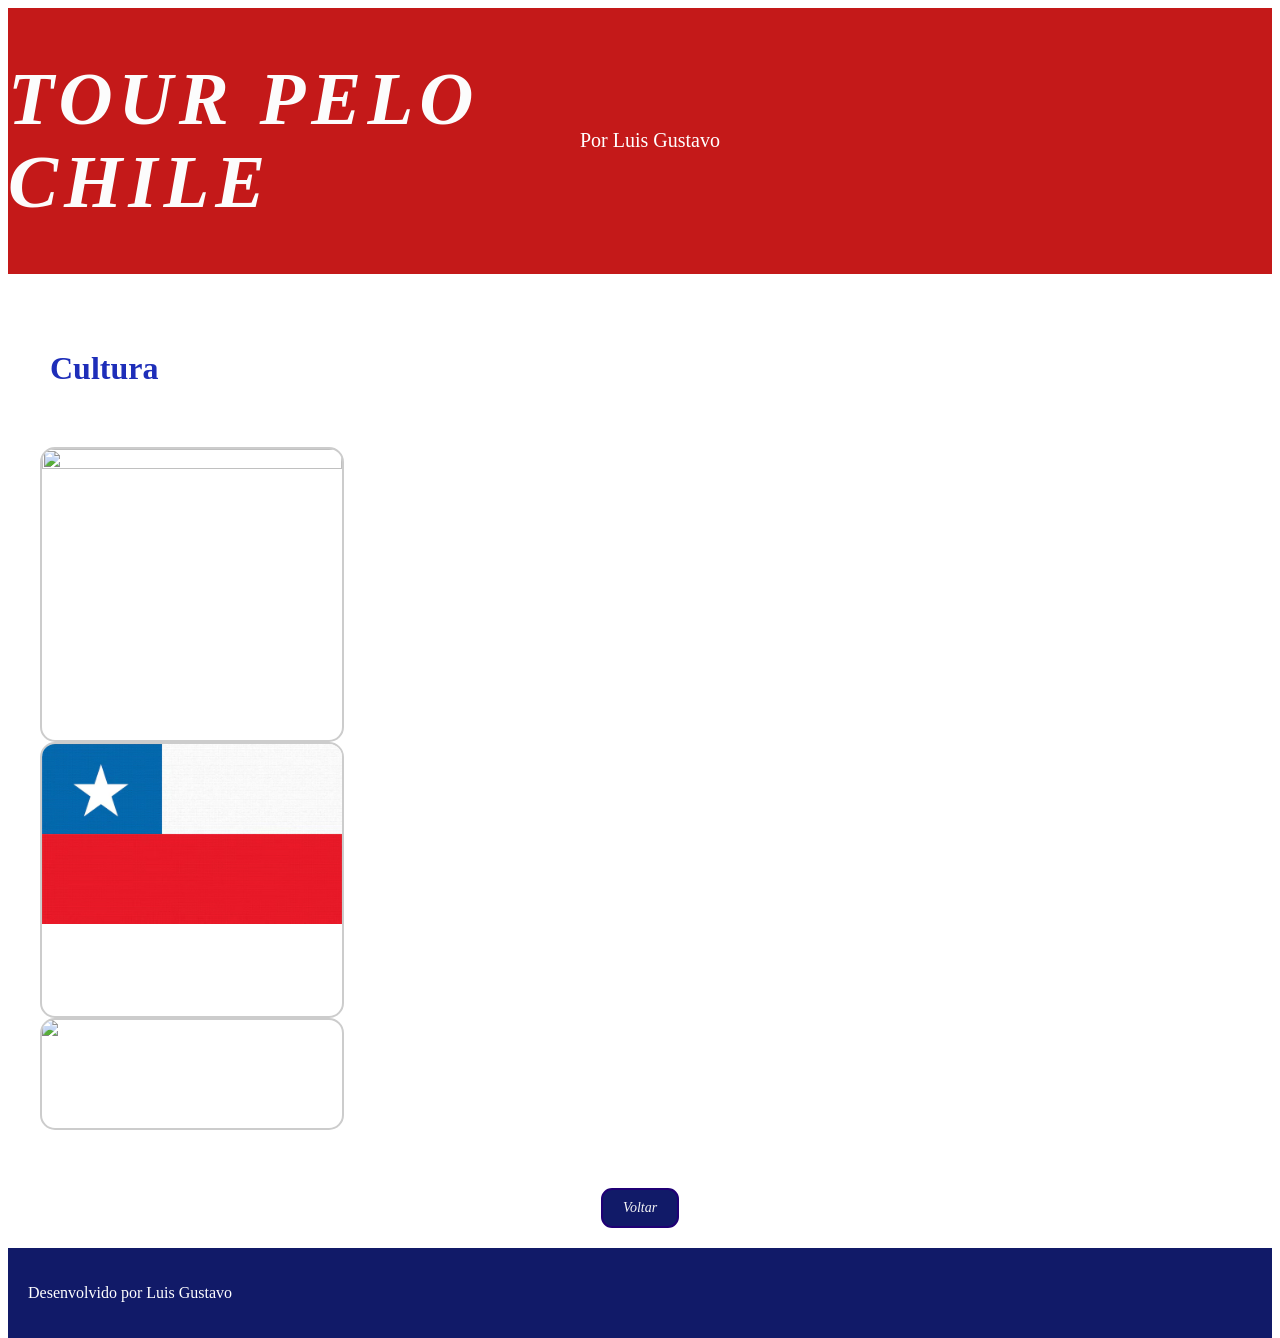
==== atra.html @ 8d292fd1 "Fazendo o esqueleto do projeto" ====
<!DOCTYPE html>
<html lang="pt-br">
<head>
    <meta charset="UTF-8">
    <meta http-equiv="X-UA-Compatible" content="IE=edge">
    <meta name="viewport" content="width=device-width, initial-scale=1.0">
    <title>Site do Chile Cultura</title>
    <link rel="stylesheet" href="style.css">
</head>
<body>
    <header>
        <div id="topo">
            <h1>Tour pelo Chile</h1>        
            <p>Por Luis Gustavo</p>
            <img src="imagens/bandeirachile.png" alt="" width="280px">
        </div>       
    </header>
    <main>
        <div id="conteudo-interno">            
            <h2 class="titulo">Cultura</h2>
            <div class="foto">                
                <img src="img/"height="270" width="400"> 
                <p class="legenda"></p>
                <p class="legenda capital"></p>
            </div>
            <div class="foto">                
                <img src="img/bandeirachile.png" height="270" width="400"> 
                <p class="legenda"></p>
                <p class="legenda capital"></p>
            </div>  
            <div class="foto">                
                <img src="img/" width="400"> 
                <p class="legenda"></p>
                <p class="legenda capital"></p>
            </div> 
            <br>
        </div>                    
         <div id="luis"><a href="index.html" class="voltar">Voltar</a>   </div>        
    </main>
    <footer>
        <p>Desenvolvido por Luis Gustavo</p>
    </footer>     
</body>
</html>
---- style.css ----
/* layout geral */
html, body {
    height: 100%;
}

body {
    display: flex;
    flex-direction: column;
}

/* Barra de navegação*/

/* header */
header {
    background-color: #c41919;
}

#topo {
    max-width: 2000px;
    margin: auto;
    padding: 0;
    display: flex;
    flex-wrap: wrap;
    align-items: center;
    justify-content: space-between;
    gap: 20px;
}

header h1 {
    text-transform: uppercase;
    font-style: italic;
    font-size: clamp(32px, 6vw, 75px);
    color: #fcfcfc;
    letter-spacing: 6px;
    line-height: 1.1;
    flex: 1 1 400px;
}

header p {
    color: #FFF;
    font-size: clamp(14px, 2vw, 20px);
    flex: 1 1 400px;
}

header img {
    max-width: 120px;
    height: auto;
}

/* main FLEXivel*/
main {
    flex: 1;
}

main h2 {
    text-align: center;
    padding: 30px 10px 40px;
    color: #1e2eb9;
    font-size: clamp(20px, 4vw, 32px);
}

/* grid grade */
#conteudo-home {
    max-width: 1200px;
    margin: auto;
    display: grid;
    grid-template-columns: repeat(auto-fit, minmax(220px, 1fr));
    gap: 20px;
    padding: 10px;
}

/*  pagina */
.paginas-nao-home {
    background: #fff;
    border-radius: 15px;
    overflow: hidden;
    box-shadow: 0 4px 10px rgba(0,0,0,0.1);
    transition: transform 0.2s ease;
}

.paginas-nao-home:hover {
    transform: translateY(-5px);
}

.paginas-nao-home a {
    display: block;
}

.paginas-nao-home img {
    width: 100%;
    height: 160px;
    object-fit: cover;
}

.paginas-nao-home p {
    text-align: center;
    margin: 15px 0;
    font-weight: bold;
    color: #222522;
}

/* footer */
footer {
    background-color: #111a68;
    text-align: left;
    font-style:  Arial;
    color: #FFF;
    padding: 20px;
}

/* paginas do interior */
#conteudo-interno {
    max-width: 1200px;
    margin: auto;
    padding: 20px;
}

#conteudo-interno h2 {
    text-align: left;
    margin-bottom: 20px;
}

/* parte visual */
.foto {
    border: 2px solid #CCC;
    border-radius: 15px;
    overflow: hidden;
    max-width: 300px;
}

.foto img {
    width: 100%;
    height: auto;
}

.legenda {
    text-align: center;
    padding: 10px;
}

.capslock {
    font-weight: bold;
}

/* LUIS */
#luis {
    display: flex;
    justify-content: center;
}
/* botão */
.voltar {
    display: inline-block;
    font-size: 14px;
    font-style: italic;
    text-align: left;
    padding: 10px 20px;
    background-color: #111a68;
    color: #f5f5f5;
    border: 2px solid #1f0075;
    text-decoration: none;
    border-radius: 11px;
    margin: 20px 0;
    transition: background 0.2s;
}

.voltar:hover {
    background-color: #a51717;
}
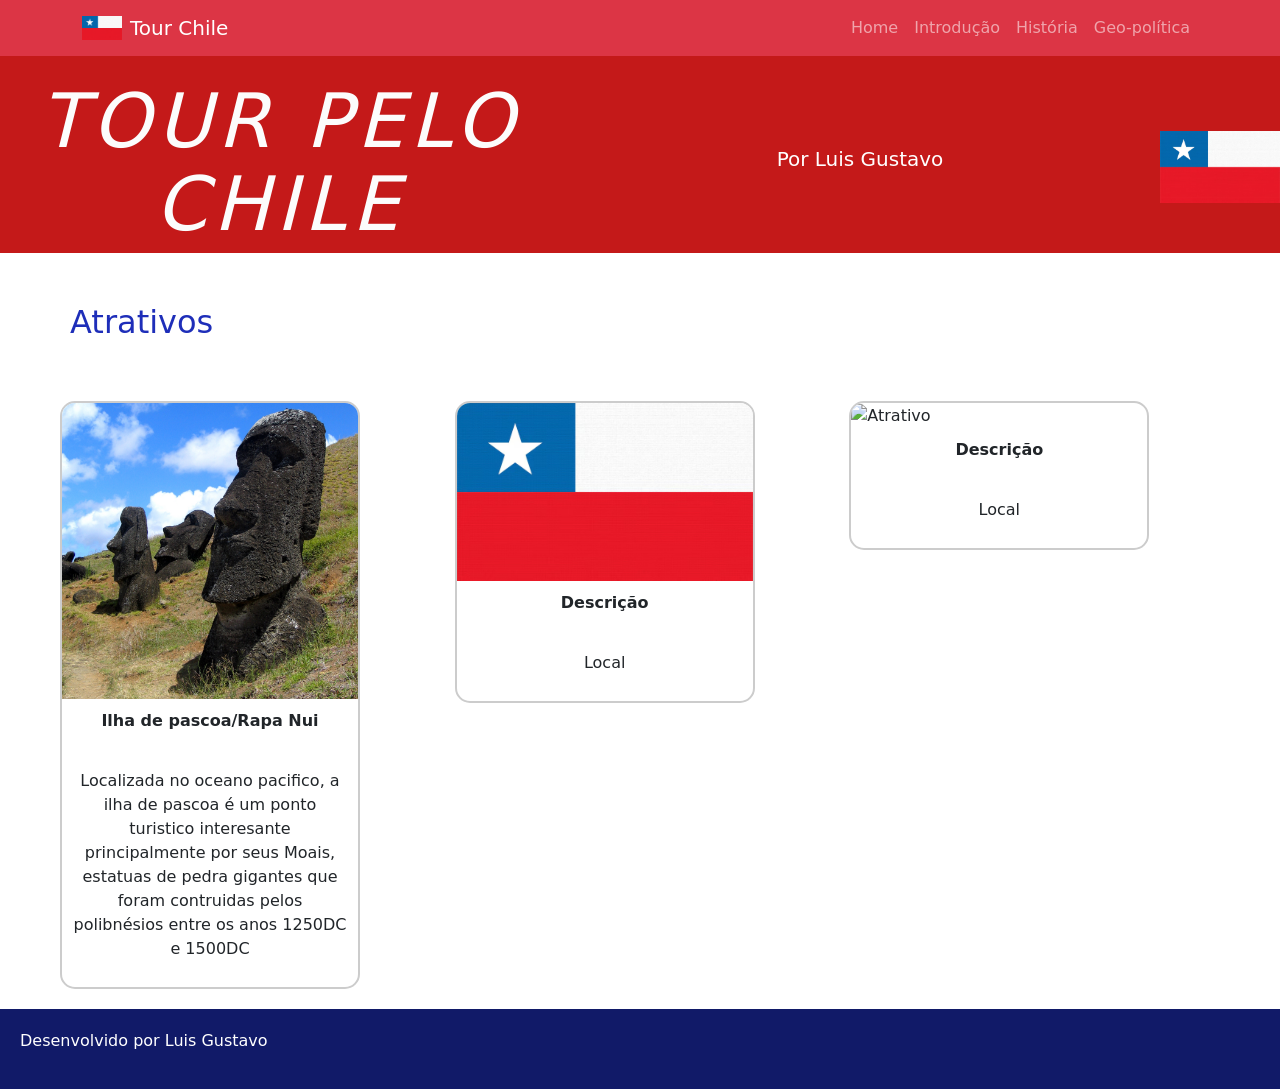
==== commit b74f758f: "reformulando tudo Reformulei tudo para poder ter um resultado final melhor. Afinal é a versão 2.0" ====
--- a/atra.html
+++ b/atra.html
@@ -2,43 +2,96 @@
 <html lang="pt-br">
 <head>
     <meta charset="UTF-8">
-    <meta http-equiv="X-UA-Compatible" content="IE=edge">
     <meta name="viewport" content="width=device-width, initial-scale=1.0">
-    <title>Site do Chile Cultura</title>
+    <title>Tour pelo Chile 2.0 - Atrativos</title>
+
+    <!-- Bootstrap -->
+    <link href="https://cdn.jsdelivr.net/npm/bootstrap@5.3.8/dist/css/bootstrap.min.css" rel="stylesheet">
+
+    <!-- CSS -->
     <link rel="stylesheet" href="style.css">
 </head>
+
 <body>
-    <header>
-        <div id="topo">
-            <h1>Tour pelo Chile</h1>        
-            <p>Por Luis Gustavo</p>
-            <img src="imagens/bandeirachile.png" alt="" width="280px">
-        </div>       
-    </header>
-    <main>
-        <div id="conteudo-interno">            
-            <h2 class="titulo">Cultura</h2>
-            <div class="foto">                
-                <img src="img/"height="270" width="400"> 
-                <p class="legenda"></p>
-                <p class="legenda capital"></p>
+
+<header>
+    <!-- NAVBAR -->
+    <nav class="navbar navbar-expand-lg navbar-dark bg-danger fixed-top">
+        <div class="container">
+            <a href="#" class="navbar-brand d-flex align-items-center gap-2">
+                <img src="img/bandeirachile.png" alt="Chile" width="40">
+                Tour Chile
+            </a>
+
+            <button class="navbar-toggler" type="button" data-bs-toggle="collapse" data-bs-target="#links-navbar">
+                <span class="navbar-toggler-icon"></span>
+            </button>
+
+            <div class="collapse navbar-collapse justify-content-end" id="links-navbar">
+                <div class="navbar-nav">
+                    <a href="index.html" class="nav-link">Home</a>
+                    <a href="intro.html" class="nav-link">Introdução</a>
+                    <a href="hist.html" class="nav-link">História</a>
+                    <a href="geopo.html" class="nav-link">Geo-política</a>
+                </div>
             </div>
-            <div class="foto">                
-                <img src="img/bandeirachile.png" height="270" width="400"> 
-                <p class="legenda"></p>
-                <p class="legenda capital"></p>
-            </div>  
-            <div class="foto">                
-                <img src="img/" width="400"> 
-                <p class="legenda"></p>
-                <p class="legenda capital"></p>
-            </div> 
-            <br>
-        </div>                    
-         <div id="luis"><a href="index.html" class="voltar">Voltar</a>   </div>        
-    </main>
-    <footer>
-        <p>Desenvolvido por Luis Gustavo</p>
-    </footer>     
+        </div>
+    </nav>
+
+    <!--navbar fixa -->
+    <div style="height: 80px;"></div>
+
+    <!-- TOPO do morro -->
+    <div id="topo" class="text-center">
+        <h1>Tour pelo Chile</h1>
+        <p>Por Luis Gustavo</p>
+        <img src="img/bandeirachile.png" alt="Bandeira do Chile">
+    </div>
+</header>
+
+<main>
+    <div id="conteudo-interno">
+        <h2 class="titulo">Atrativos</h2>
+
+        <!-- GRID grade -->
+        <div class="row g-4">
+
+            <div class="col-12 col-md-6 col-lg-4">
+                <div class="foto">
+                    <img src="img/Moái1.jpg" alt="Atrativo">
+                    <p class="legenda capslock">Ilha de pascoa/Rapa Nui</p>
+                    <p class="legenda">Localizada no oceano pacifico, a ilha de pascoa é um ponto turistico interesante principalmente por seus Moais, estatuas de pedra gigantes que foram contruidas pelos polibnésios entre os anos 1250DC e 1500DC</p>
+                </div>
+            </div>
+
+            <div class="col-12 col-md-6 col-lg-4">
+                <div class="foto">
+                    <img src="img/bandeirachile.png" alt="Atrativo">
+                    <p class="legenda capslock">Descrição</p>
+                    <p class="legenda">Local</p>
+                </div>
+            </div>
+
+            <div class="col-12 col-md-6 col-lg-4">
+                <div class="foto">
+                    <img src="img/exemplo2.jpg" alt="Atrativo">
+                    <p class="legenda capslock">Descrição</p>
+                    <p class="legenda">Local</p>
+                </div>
+            </div>
+
+        </div>
+    </div>
+
+
+</main>
+
+<footer>
+    <p>Desenvolvido por Luis Gustavo</p>
+</footer>
+
+<!-- Bootstrap JS -->
+<script src="https://cdn.jsdelivr.net/npm/bootstrap@5.3.8/dist/js/bootstrap.bundle.min.js"></script>
+
 </body>
 </html>
--- a/style.css
+++ b/style.css
@@ -11,14 +11,14 @@
 /* Barra de navegação*/
 
 /* header */
-header {
+header{
     background-color: #c41919;
 }
 
 #topo {
     max-width: 2000px;
     margin: auto;
-    padding: 0;
+    padding: 30;
     display: flex;
     flex-wrap: wrap;
     align-items: center;
@@ -72,7 +72,7 @@
 /*  pagina */
 .paginas-nao-home {
     background: #fff;
-    border-radius: 15px;
+    border-radius: 12px;
     overflow: hidden;
     box-shadow: 0 4px 10px rgba(0,0,0,0.1);
     transition: transform 0.2s ease;
@@ -164,5 +164,5 @@
 }
 
 .voltar:hover {
-    background-color: #a51717;
+    background-color: #3617a5;
 }
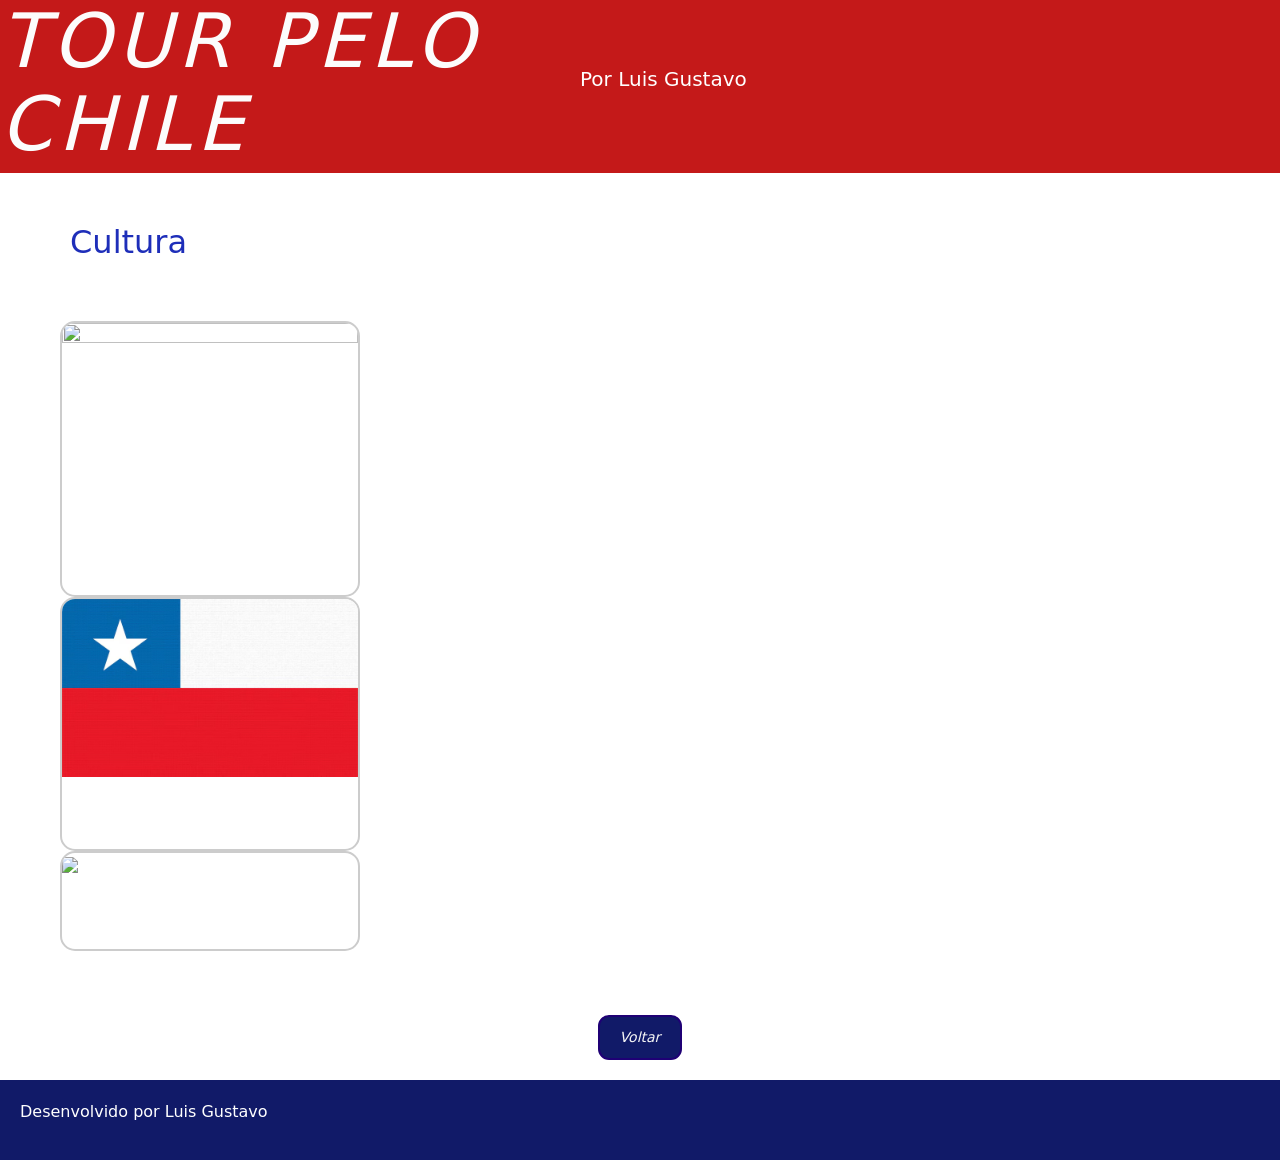
==== commit 18be2e51: "Definição dos categorias" ====
--- a/atra.html
+++ b/atra.html
@@ -13,85 +13,37 @@
 </head>
 
 <body>
-
-<header>
-    <!-- NAVBAR -->
-    <nav class="navbar navbar-expand-lg navbar-dark bg-danger fixed-top">
-        <div class="container">
-            <a href="#" class="navbar-brand d-flex align-items-center gap-2">
-                <img src="img/bandeirachile.png" alt="Chile" width="40">
-                Tour Chile
-            </a>
-
-            <button class="navbar-toggler" type="button" data-bs-toggle="collapse" data-bs-target="#links-navbar">
-                <span class="navbar-toggler-icon"></span>
-            </button>
-
-            <div class="collapse navbar-collapse justify-content-end" id="links-navbar">
-                <div class="navbar-nav">
-                    <a href="index.html" class="nav-link">Home</a>
-                    <a href="intro.html" class="nav-link">Introdução</a>
-                    <a href="hist.html" class="nav-link">História</a>
-                    <a href="geopo.html" class="nav-link">Geo-política</a>
-                </div>
+    <header>
+        <div id="topo">
+            <h1>Tour pelo Chile</h1>        
+            <p>Por Luis Gustavo</p>
+            <img src="imagens/bandeirachile.png" alt="" width="280px">
+        </div>       
+    </header>
+    <main>
+        <div id="conteudo-interno">            
+            <h2 class="titulo">Cultura</h2>
+            <div class="foto">                
+                <img src="img/"height="270" width="400"> 
+                <p class="legenda"></p>
+                <p class="legenda capital"></p>
             </div>
-        </div>
-    </nav>
-
-    <!--navbar fixa -->
-    <div style="height: 80px;"></div>
-
-    <!-- TOPO do morro -->
-    <div id="topo" class="text-center">
-        <h1>Tour pelo Chile</h1>
-        <p>Por Luis Gustavo</p>
-        <img src="img/bandeirachile.png" alt="Bandeira do Chile">
-    </div>
-</header>
-
-<main>
-    <div id="conteudo-interno">
-        <h2 class="titulo">Atrativos</h2>
-
-        <!-- GRID grade -->
-        <div class="row g-4">
-
-            <div class="col-12 col-md-6 col-lg-4">
-                <div class="foto">
-                    <img src="img/Moái1.jpg" alt="Atrativo">
-                    <p class="legenda capslock">Ilha de pascoa/Rapa Nui</p>
-                    <p class="legenda">Localizada no oceano pacifico, a ilha de pascoa é um ponto turistico interesante principalmente por seus Moais, estatuas de pedra gigantes que foram contruidas pelos polibnésios entre os anos 1250DC e 1500DC</p>
-                </div>
-            </div>
-
-            <div class="col-12 col-md-6 col-lg-4">
-                <div class="foto">
-                    <img src="img/bandeirachile.png" alt="Atrativo">
-                    <p class="legenda capslock">Descrição</p>
-                    <p class="legenda">Local</p>
-                </div>
-            </div>
-
-            <div class="col-12 col-md-6 col-lg-4">
-                <div class="foto">
-                    <img src="img/exemplo2.jpg" alt="Atrativo">
-                    <p class="legenda capslock">Descrição</p>
-                    <p class="legenda">Local</p>
-                </div>
-            </div>
-
-        </div>
-    </div>
-
-
-</main>
-
-<footer>
-    <p>Desenvolvido por Luis Gustavo</p>
-</footer>
-
-<!-- Bootstrap JS -->
-<script src="https://cdn.jsdelivr.net/npm/bootstrap@5.3.8/dist/js/bootstrap.bundle.min.js"></script>
-
+            <div class="foto">                
+                <img src="img/bandeirachile.png" height="270" width="400"> 
+                <p class="legenda"></p>
+                <p class="legenda capital"></p>
+            </div>  
+            <div class="foto">                
+                <img src="img/" width="400"> 
+                <p class="legenda"></p>
+                <p class="legenda capital"></p>
+            </div> 
+            <br>
+        </div>                    
+         <div id="luis"><a href="index.html" class="voltar">Voltar</a>   </div>        
+    </main>
+    <footer>
+        <p>Desenvolvido por Luis Gustavo</p>
+    </footer>     
 </body>
 </html>
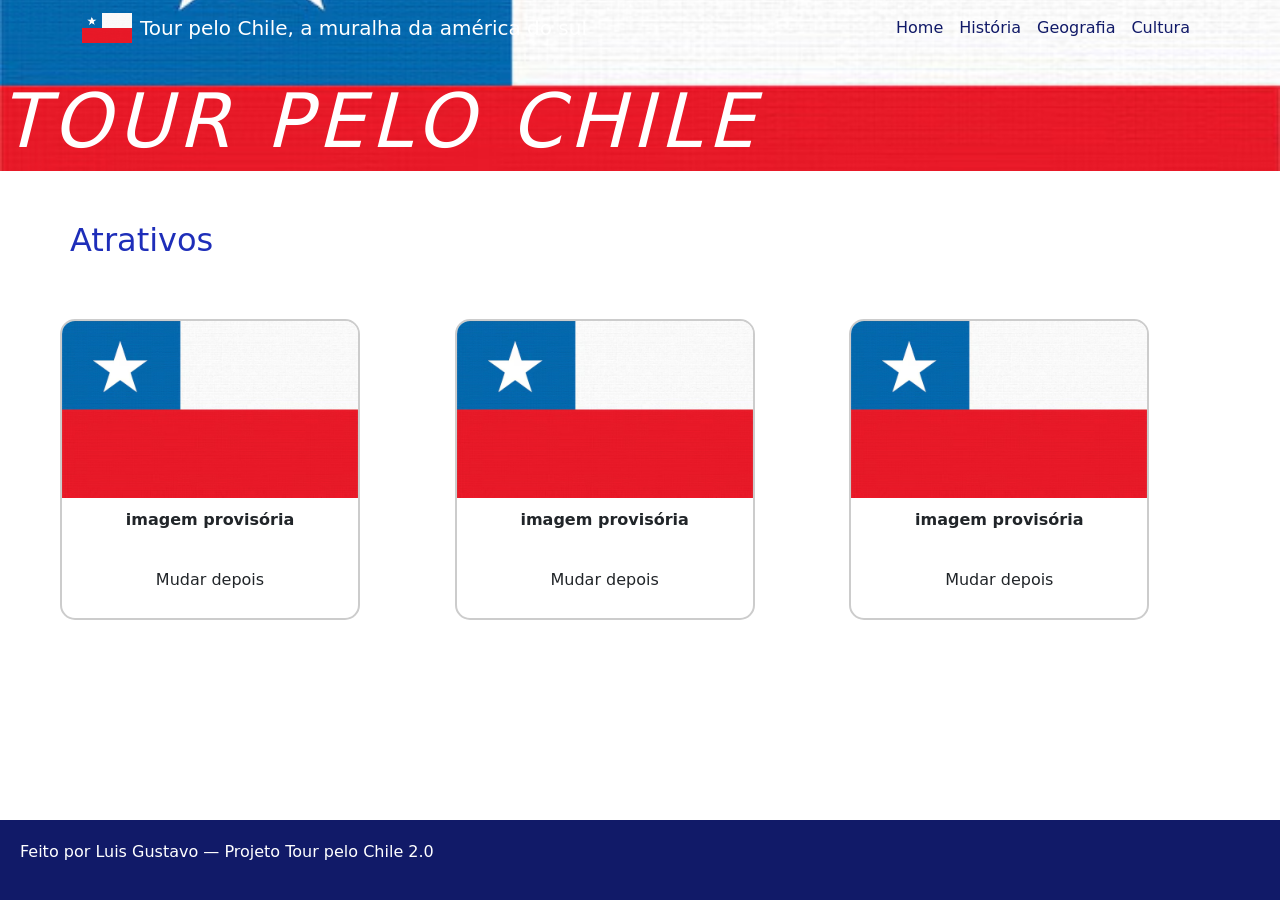
==== commit 097b1212: "Index, CSS, e outros Index quase completo.  Adicionado o paralax ao CSS, e outras paginas alteradas." ====
--- a/atra.html
+++ b/atra.html
@@ -13,37 +13,85 @@
 </head>
 
 <body>
-    <header>
-        <div id="topo">
-            <h1>Tour pelo Chile</h1>        
-            <p>Por Luis Gustavo</p>
-            <img src="imagens/bandeirachile.png" alt="" width="280px">
-        </div>       
-    </header>
-    <main>
-        <div id="conteudo-interno">            
-            <h2 class="titulo">Cultura</h2>
-            <div class="foto">                
-                <img src="img/"height="270" width="400"> 
-                <p class="legenda"></p>
-                <p class="legenda capital"></p>
+
+
+<header>
+    <!-- NAVBAR -->
+    <nav class="navbar navbar-expand-lg navbar-dark fixed-top">
+        <div class="container">
+            <a href="" class="navbar-brand d-flex align-items-start gap-2">
+                <img src="img/bandeirachile.png" alt="Chile" width="50">
+                Tour pelo Chile, a muralha da américa do sul
+            </a>
+
+            <!-- Botão do mobile -->
+            <button class="navbar-toggler" type="button" data-bs-toggle="collapse" data-bs-target="#links-navbar">
+                <span class="navbar-toggler-icon"></span>
+            </button>
+
+            <!-- LINKS para as paginas -->
+            <div class="collapse navbar-collapse justify-content-end" id="links-navbar">
+                <div class="navbar-nav">
+                    <a href="index.html" class="nav-link">Home</a>
+                    <a href="hist.html" class="nav-link">História</a>
+                    <a href="geo.html" class="nav-link">Geografia</a>
+                    <a href="cult.html" class="nav-link">Cultura</a>
+                </div>
             </div>
-            <div class="foto">                
-                <img src="img/bandeirachile.png" height="270" width="400"> 
-                <p class="legenda"></p>
-                <p class="legenda capital"></p>
-            </div>  
-            <div class="foto">                
-                <img src="img/" width="400"> 
-                <p class="legenda"></p>
-                <p class="legenda capital"></p>
-            </div> 
-            <br>
-        </div>                    
-         <div id="luis"><a href="index.html" class="voltar">Voltar</a>   </div>        
-    </main>
-    <footer>
-        <p>Desenvolvido por Luis Gustavo</p>
-    </footer>     
+        </div>
+    </nav>
+
+    <!-- NAVBAR fixa -->
+    <div style="height: 80px;"></div>
+
+    <!-- TOPO -->
+    <div id="topo" class="text-left">
+        <h1>Tour pelo Chile</h1>
+    </div>
+</header>
+
+<main>
+    <div id="conteudo-interno">
+        <h2 class="titulo">Atrativos</h2>
+
+        <!-- GRID grade -->
+        <div class="row g-4">
+
+            <div class="col-12 col-md-6 col-lg-4">
+                <div class="foto">
+                    <img src="img/bandeirachile.png" alt="Geografia do Chile">
+                    <p class="legenda capslock">imagem provisória</p>
+                    <p class="legenda">Mudar depois</p>
+                </div>
+            </div>
+
+            <div class="col-12 col-md-6 col-lg-4">
+                <div class="foto">
+                    <img src="img/bandeirachile.png" alt="Geografia do Chile">
+                    <p class="legenda capslock">imagem provisória</p>
+                    <p class="legenda">Mudar depois</p>
+                </div>
+            </div>
+
+            <div class="col-12 col-md-6 col-lg-4">
+                <div class="foto">
+                    <img src="img/bandeirachile.png" alt="Geografia do Chile">
+                    <p class="legenda capslock">imagem provisória</p>
+                    <p class="legenda">Mudar depois</p>
+                </div>
+            </div>
+
+        </div>
+    </div>
+
+</main>
+
+<footer>
+    <p>Feito por Luis Gustavo — Projeto Tour pelo Chile 2.0</p>
+</footer>
+
+<!-- Bootstrap JS -->
+<script src="https://cdn.jsdelivr.net/npm/bootstrap@5.3.8/dist/js/bootstrap.bundle.min.js"></script>
+
 </body>
 </html>
--- a/style.css
+++ b/style.css
@@ -12,8 +12,27 @@
 
 /* header */
 header{
-    background-color: #c41919;
-}
+   background-image: url("img/bandeirachile.png");
+  background-size: cover;
+  background-repeat: no-repeat;
+  background-position: center; 
+}
+
+
+/*Nav colorido, antes não dava pra ver :3*/
+
+.nav-link{
+    color: #111a68 !important;
+}
+
+@media(min-width: 780px){
+#emcimanav{
+    margin-left: -200px;
+}
+}
+
+
+
 
 #topo {
     max-width: 2000px;
@@ -21,23 +40,24 @@
     padding: 30;
     display: flex;
     flex-wrap: wrap;
-    align-items: center;
+    align-items: left;
     justify-content: space-between;
     gap: 20px;
+    font-style: italic;
 }
 
 header h1 {
     text-transform: uppercase;
     font-style: italic;
     font-size: clamp(32px, 6vw, 75px);
-    color: #fcfcfc;
+    color: #ffffff;
     letter-spacing: 6px;
     line-height: 1.1;
     flex: 1 1 400px;
 }
 
 header p {
-    color: #FFF;
+    color: #ffffff;
     font-size: clamp(14px, 2vw, 20px);
     flex: 1 1 400px;
 }
@@ -71,7 +91,7 @@
 
 /*  pagina */
 .paginas-nao-home {
-    background: #fff;
+    background: #222020;
     border-radius: 12px;
     overflow: hidden;
     box-shadow: 0 4px 10px rgba(0,0,0,0.1);
@@ -142,27 +162,73 @@
     font-weight: bold;
 }
 
-/* LUIS */
-#luis {
-    display: flex;
-    justify-content: center;
-}
-/* botão */
-.voltar {
-    display: inline-block;
-    font-size: 14px;
-    font-style: italic;
-    text-align: left;
-    padding: 10px 20px;
-    background-color: #111a68;
-    color: #f5f5f5;
-    border: 2px solid #1f0075;
-    text-decoration: none;
-    border-radius: 11px;
-    margin: 20px 0;
-    transition: background 0.2s;
-}
-
-.voltar:hover {
-    background-color: #3617a5;
-}+/*parte do paralax*/
+.parallax-bg {
+        position: fixed;
+        top: -80%;          
+        left: 0;
+        width: 100%;
+        height: 180%;       
+
+        background: url('img/tour-pelo-chile.jpg') center/cover no-repeat;
+
+        z-index: -1;
+        will-change: transform;
+    }
+
+    .parallax-bg::after {
+      content: "";
+      position: absolute;
+      inset: 0;
+      background: rgba(0, 0, 0, 0.5);
+    }
+
+    .hero {
+        height: 100vh;
+        display: flex;
+        align-items: center;     
+        justify-content: center; 
+        text-align: center;
+        position: relative;
+        z-index: 2;
+    }
+    /*texto chile home*/
+    .hero .container {
+        margin-top: -500px; 
+    }
+
+    .hero h1, .hero p {
+      color: white;
+    }
+    .hero h1{
+        font-size: 200px;
+    }
+
+    section {
+      padding: 10px 0;
+      position: relative;
+      z-index: 2;
+    }
+
+    .custom-card {
+      background: rgba(0, 0, 0, 0.5);
+      border: none;
+      border-radius: 12px;
+      backdrop-filter: blur(8px);
+      color: white;
+    }
+
+    .custom-card img {
+      max-height: 300px;
+      max-width: 100%;
+      margin-left: 180px;
+    }
+    /*Mobile*/
+    @media(max-width: 992px) {
+        .custom-card img {
+      max-height: 100%;
+      max-width: 100%;
+      margin-left: 0px;
+    }
+        
+    }
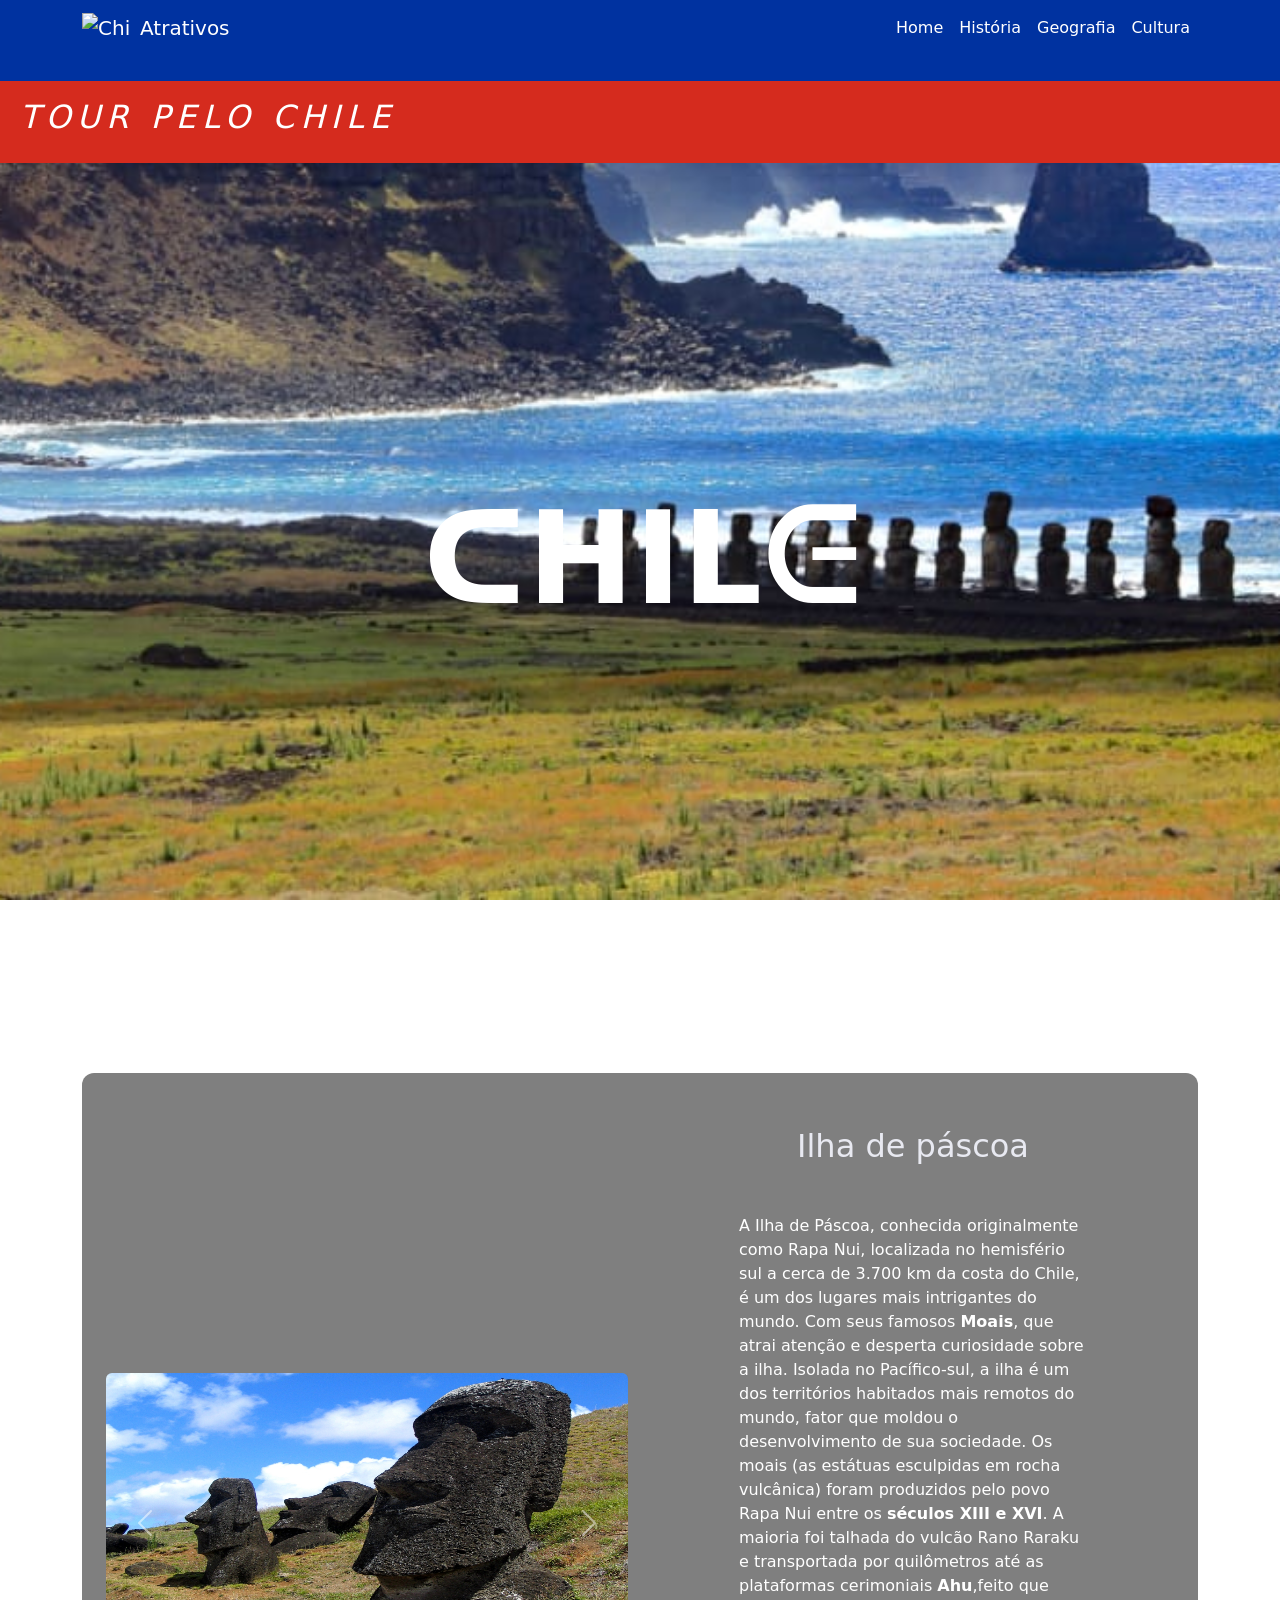
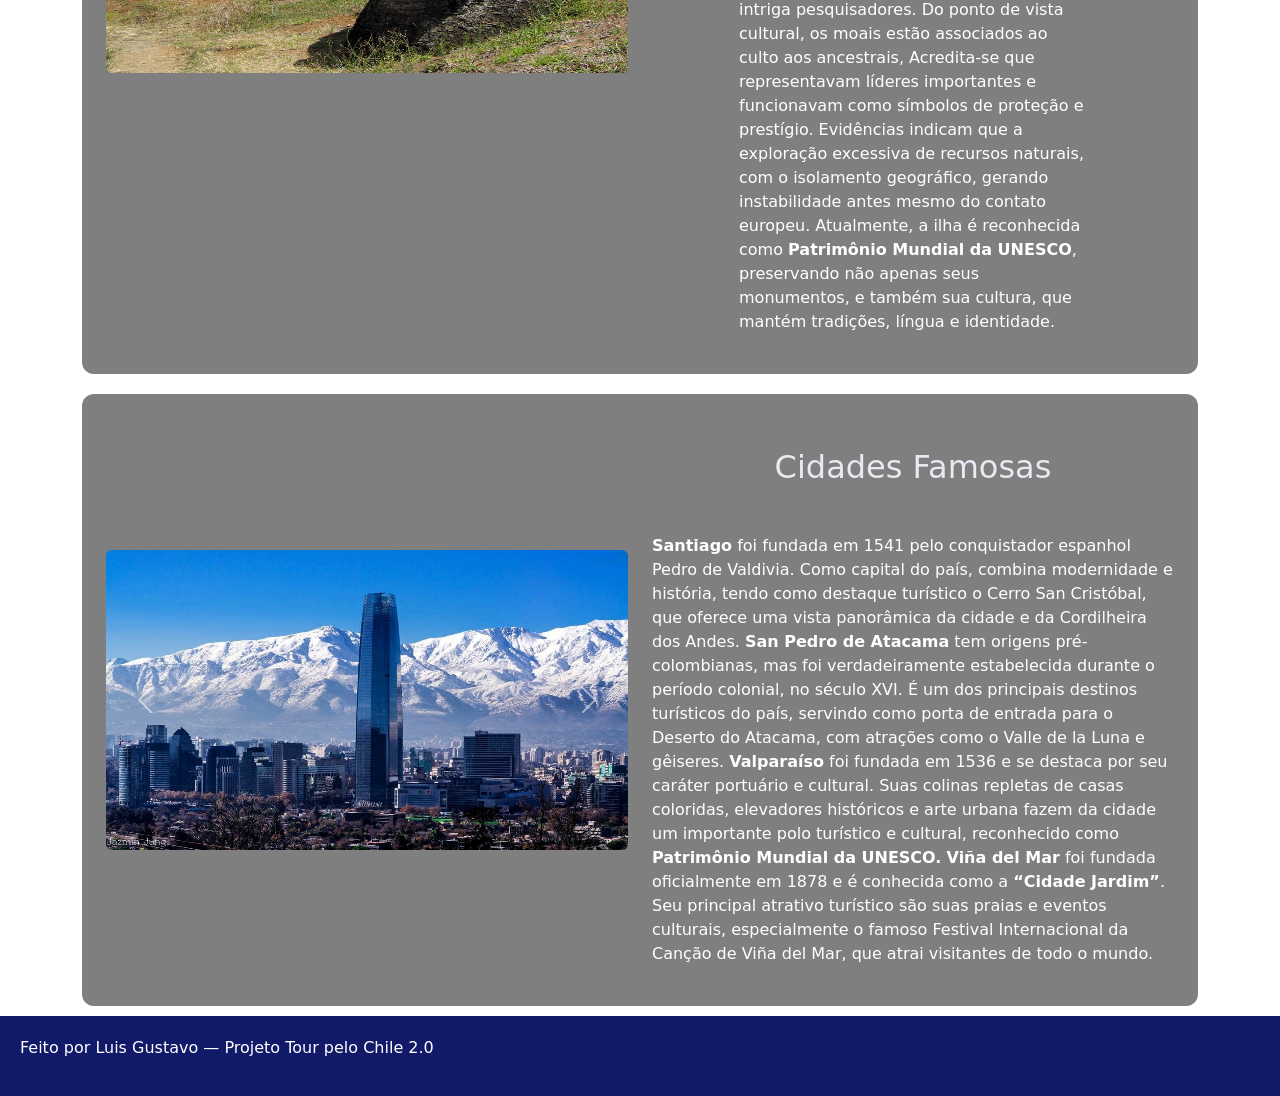
==== commit 2e72e97b: "atra.html completo Plano de fundo do site melhorado, todas as páginas completas e imagens extras rem" ====
--- a/atra.html
+++ b/atra.html
@@ -5,8 +5,9 @@
     <meta name="viewport" content="width=device-width, initial-scale=1.0">
     <title>Tour pelo Chile 2.0 - Atrativos</title>
 
-    <!-- Bootstrap -->
+     <!-- Bootstrap -->
     <link href="https://cdn.jsdelivr.net/npm/bootstrap@5.3.8/dist/css/bootstrap.min.css" rel="stylesheet">
+    <link href="https://cdn.jsdelivr.net/npm/bootstrap-icons@1.11.3/font/bootstrap-icons.css" rel="stylesheet">
 
     <!-- CSS -->
     <link rel="stylesheet" href="style.css">
@@ -14,19 +15,18 @@
 
 <body>
 
-
 <header>
     <!-- NAVBAR -->
     <nav class="navbar navbar-expand-lg navbar-dark fixed-top">
         <div class="container">
             <a href="" class="navbar-brand d-flex align-items-start gap-2">
                 <img src="img/bandeirachile.png" alt="Chile" width="50">
-                Tour pelo Chile, a muralha da américa do sul
+                Atrativos
             </a>
 
-            <!-- Botão do mobile -->
+             <!-- Botão do mobile -->
             <button class="navbar-toggler" type="button" data-bs-toggle="collapse" data-bs-target="#links-navbar">
-                <span class="navbar-toggler-icon"></span>
+                <i class="bi bi-star-fill fs-1 text-white"></i>
             </button>
 
             <!-- LINKS para as paginas -->
@@ -51,38 +51,108 @@
 </header>
 
 <main>
-    <div id="conteudo-interno">
-        <h2 class="titulo">Atrativos</h2>
 
-        <!-- GRID grade -->
-        <div class="row g-4">
+     <!--parallax-->
+    <div class="atra"></div>
+    <!--titulo-->
+    <section class="hero">
+        <div class="container">
+        <h1 class="display-3 fw-bold">ᑕᕼIᒪᕮ</h1> 
+        </div>
+    </section>
 
-            <div class="col-12 col-md-6 col-lg-4">
-                <div class="foto">
-                    <img src="img/bandeirachile.png" alt="Geografia do Chile">
-                    <p class="legenda capslock">imagem provisória</p>
-                    <p class="legenda">Mudar depois</p>
-                </div>
+    <!-- pasoa -->
+    <section>
+    <div class="container">
+        <div class="card custom-card p-4">
+            <div class="row align-items-center">
+        <!-- Carrossel  -->
+        <div class="col-12 col-md-6 mb-4 mb-md-0">
+          <div id="carouselPascoa" class="carousel slide mobile-carousel "data-bs-ride="false">
+            <div class="carousel-inner">
+              <div class="carousel-item active">
+                <img src="img/Moái1.jpg" class="d-block w-100 rounded shadow" alt="Moais ">
+              </div> 
+              <div class="carousel-item">
+                <img src="img/moai2.jpg" class="d-block w-100 rounded shadow" alt="Estatua">
+              </div>
+              <div class="carousel-item">
+                <img src="img/craterailha.jpg" class="d-block w-100 rounded shadow" alt="Ilha de páscoa">
+              </div>
             </div>
+            
+            <!-- BOTÕES -->
+            <button class="carousel-control-prev" type="button" data-bs-target="#carouselPascoa" data-bs-slide="prev">
+              <span class="carousel-control-prev-icon"></span></button>
+            <button class="carousel-control-next" type="button" data-bs-target="#carouselPascoa" data-bs-slide="next">
+              <span class="carousel-control-next-icon"></span></button>
+          </div>
+        </div>
+        <!--texto-->
+        <div class="col-12 col-md-6">
+          <h2>Ilha de páscoa</h2>
+            <p class="col-lg-8 mx-auto">
+    A Ilha de Páscoa, conhecida originalmente como Rapa Nui, localizada no hemisfério sul a cerca de 3.700 km da costa do Chile, 
+    é um dos lugares mais intrigantes do mundo. Com seus famosos <strong>Moais</strong>, que atrai atenção e desperta curiosidade sobre a ilha.
+    Isolada no Pacífico-sul, a ilha é um dos territórios habitados mais remotos do mundo, fator que moldou o desenvolvimento de sua sociedade. 
+    Os moais (as estátuas esculpidas em rocha vulcânica) foram produzidos pelo povo Rapa Nui entre os <strong>séculos XIII e XVI</strong>. A maioria foi talhada do vulcão Rano Raraku e transportada por quilômetros até as plataformas cerimoniais <strong>Ahu</strong>,feito que intriga pesquisadores.
+    Do ponto de vista cultural, os moais estão associados ao culto aos ancestrais, Acredita-se que representavam líderes importantes e funcionavam como símbolos de proteção e prestígio.
+    Evidências indicam que a exploração excessiva de recursos naturais, com o isolamento geográfico, gerando instabilidade antes mesmo do contato europeu.
+    Atualmente, a ilha é reconhecida como <strong>Patrimônio Mundial da UNESCO</strong>, preservando não apenas seus monumentos, e também sua cultura, que mantém tradições, língua e identidade. 
+            </p>
+        </div>
+      </div>
+    </div>
+  </div>
+</section>
 
-            <div class="col-12 col-md-6 col-lg-4">
-                <div class="foto">
-                    <img src="img/bandeirachile.png" alt="Geografia do Chile">
-                    <p class="legenda capslock">imagem provisória</p>
-                    <p class="legenda">Mudar depois</p>
-                </div>
+<!--Capital -->
+<section>
+  <div class="container">
+    <div class="card custom-card p-4">
+      <div class="row align-items-center">
+        <!-- Carrossel  -->
+        <div class="col-12 col-md-6 mb-4 mb-md-0">
+          <div id="carouselComida" class="carousel slide mobile-carousel "data-bs-ride="false">
+            <div class="carousel-inner">
+              <div class="carousel-item active">
+                <img src="img/Santiago-do-Chile.jpg" class="d-block w-100 rounded shadow" alt="Santiago do Chile">
+              </div> 
+              <div class="carousel-item">
+                <img src="img/sanpedro.jpg" class="d-block w-100 rounded shadow" alt=" San Pedro de Atacama">
+              </div>
+              <div class="carousel-item">
+                <img src="img/valparaiso.jpg" class="d-block w-100 rounded shadow" alt="Valparaíso">
+              </div>
+              <div class="carousel-item">
+                <img src="img/vinadelmar.jpg" class="d-block w-100 rounded shadow" alt="Viña del Mar">
+              </div>
             </div>
-
-            <div class="col-12 col-md-6 col-lg-4">
-                <div class="foto">
-                    <img src="img/bandeirachile.png" alt="Geografia do Chile">
-                    <p class="legenda capslock">imagem provisória</p>
-                    <p class="legenda">Mudar depois</p>
-                </div>
-            </div>
-
+            <!-- BOTÕES -->
+            <button class="carousel-control-prev" type="button" data-bs-target="#carouselComida" data-bs-slide="prev">
+              <span class="carousel-control-prev-icon"></span></button>
+            <button class="carousel-control-next" type="button" data-bs-target="#carouselComida" data-bs-slide="next">
+              <span class="carousel-control-next-icon"></span></button>
+          </div>
         </div>
+        <!-- texto  -->
+        <div class="col-12 col-md-6">
+          <h2>Cidades Famosas </h2>
+          <p>
+           <strong>Santiago</strong> foi fundada em 1541 pelo conquistador espanhol Pedro de Valdivia. 
+     Como capital do país, combina modernidade e história, tendo como destaque turístico o Cerro San Cristóbal, que oferece uma vista panorâmica da cidade e da Cordilheira dos Andes.
+    <strong>San Pedro de Atacama</strong> tem origens pré-colombianas, mas foi verdadeiramente estabelecida durante o período colonial, no século XVI. 
+    É um dos principais destinos turísticos do país, servindo como porta de entrada para o Deserto do Atacama, com atrações como o Valle de la Luna e gêiseres.
+    <strong>Valparaíso</strong> foi fundada em 1536 e se destaca por seu caráter portuário e cultural. 
+    Suas colinas repletas de casas coloridas, elevadores históricos e arte urbana fazem da cidade um importante polo turístico e cultural, reconhecido como <strong> Patrimônio Mundial da UNESCO.</strong>
+    <strong> Viña del Mar</strong> foi fundada oficialmente em 1878 e é conhecida como a <strong> “Cidade Jardim”</strong>. 
+    Seu principal atrativo turístico são suas praias e eventos culturais, especialmente o famoso Festival Internacional da Canção de Viña del Mar, que atrai visitantes de todo o mundo.
+        </p>
+        </div>
+      </div>
     </div>
+  </div>
+</section>
 
 </main>
 
@@ -92,6 +162,15 @@
 
 <!-- Bootstrap JS -->
 <script src="https://cdn.jsdelivr.net/npm/bootstrap@5.3.8/dist/js/bootstrap.bundle.min.js"></script>
+<script>
+  const bg = document.querySelector('.atra');
 
+  window.addEventListener('scroll', () => {
+    let scrollY = window.scrollY;
+
+    
+   bg.style.transform = `translateY(${scrollY * 0.25}px)`;
+  }); 
+  </script>
 </body>
 </html>
--- a/style.css
+++ b/style.css
@@ -8,76 +8,74 @@
     flex-direction: column;
 }
 
-/* Barra de navegação*/
-
-/* header */
+/* Barra de navegação e header */
 header{
-   background-image: url("img/bandeirachile.png");
-  background-size: cover;
-  background-repeat: no-repeat;
-  background-position: center; 
-}
-
-
-/*Nav colorido, antes não dava pra ver :3*/
+    background: #0032A0 ;
+background: linear-gradient(180deg, rgba(0, 50, 160, 1) 50%, rgba(213, 43, 30, 1) 50%);
+max-height: 250px;
+}
+
+
+/*Nav colorido*/
 
 .nav-link{
-    color: #111a68 !important;
-}
+    color: #FFF !important;
+    }
 
 @media(min-width: 780px){
 #emcimanav{
-    margin-left: -200px;
-}
-}
-
-
-
+    margin-left: -100px;
+    }
+    }
+
+
+/*topo abaixo do nav*/
 
 #topo {
     max-width: 2000px;
     margin: auto;
-    padding: 30;
+    padding: 20px;
     display: flex;
     flex-wrap: wrap;
-    align-items: left;
+    align-items: flex-start;
     justify-content: space-between;
     gap: 20px;
     font-style: italic;
-}
-
-header h1 {
+    }
+
+    header h1 {
     text-transform: uppercase;
     font-style: italic;
-    font-size: clamp(32px, 6vw, 75px);
+    font-size: clamp(25px, 6vw, 32px);
     color: #ffffff;
     letter-spacing: 6px;
     line-height: 1.1;
     flex: 1 1 400px;
-}
-
-header p {
+    }
+
+    header p {
     color: #ffffff;
     font-size: clamp(14px, 2vw, 20px);
     flex: 1 1 400px;
-}
-
-header img {
+    }
+
+    header img {
     max-width: 120px;
     height: auto;
-}
+    }
 
 /* main FLEXivel*/
 main {
     flex: 1;
-}
-
-main h2 {
+    }
+
+    main h2 {
     text-align: center;
     padding: 30px 10px 40px;
-    color: #1e2eb9;
+    color: #e8e9f1;
     font-size: clamp(20px, 4vw, 32px);
-}
+    }
+
 
 /* grid grade */
 #conteudo-home {
@@ -89,7 +87,7 @@
     padding: 10px;
 }
 
-/*  pagina */
+/*  paginas */
 .paginas-nao-home {
     background: #222020;
     border-radius: 12px;
@@ -98,26 +96,26 @@
     transition: transform 0.2s ease;
 }
 
-.paginas-nao-home:hover {
+    .paginas-nao-home:hover {
     transform: translateY(-5px);
-}
-
-.paginas-nao-home a {
+    }
+
+    .paginas-nao-home a {
     display: block;
-}
-
-.paginas-nao-home img {
+    }
+
+    .paginas-nao-home img {
     width: 100%;
     height: 160px;
     object-fit: cover;
-}
-
-.paginas-nao-home p {
+    }
+
+    .paginas-nao-home p {
     text-align: center;
     margin: 15px 0;
     font-weight: bold;
     color: #222522;
-}
+    }
 
 /* footer */
 footer {
@@ -133,12 +131,12 @@
     max-width: 1200px;
     margin: auto;
     padding: 20px;
-}
-
-#conteudo-interno h2 {
+    }
+
+    #conteudo-interno h2 {
     text-align: left;
     margin-bottom: 20px;
-}
+    }
 
 /* parte visual */
 .foto {
@@ -146,21 +144,22 @@
     border-radius: 15px;
     overflow: hidden;
     max-width: 300px;
-}
-
-.foto img {
+    }
+
+    .foto img {
     width: 100%;
-    height: auto;
-}
-
-.legenda {
+    height: xpx; 
+    object-fit: cover
+    }
+
+    .legenda {
     text-align: center;
     padding: 10px;
-}
-
-.capslock {
+    }
+
+    .capslock {
     font-weight: bold;
-}
+    }
 
 /*parte do paralax*/
 .parallax-bg {
@@ -170,7 +169,58 @@
         width: 100%;
         height: 180%;       
 
+        background: url('img/santiago2.jpg') center/cover no-repeat;
+
+        z-index: -1;
+        will-change: transform;
+    }
+    .geo {
+        position: fixed;
+        top: -80%;          
+        left: 0;
+        width: 100%;
+        height: 180%;       
+
         background: url('img/tour-pelo-chile.jpg') center/cover no-repeat;
+
+        z-index: -1;
+        will-change: transform;
+        
+    }
+    .cult {
+        position: fixed;
+        top: -80%;          
+        left: 0;
+        width: 100%;
+        height: 180%;       
+
+        background: url('img/torta.jpg') center/cover no-repeat;
+
+        z-index: -1;
+        will-change: transform;
+        
+    }
+
+    .hist {
+        position: fixed;
+        top: -80%;          
+        left: 0;
+        width: 100%;
+        height: 180%;       
+
+        background: url('img/livros.jpeg') center/cover no-repeat;
+
+        z-index: -1;
+        will-change: transform;
+    }
+        .atra {
+        position: fixed;
+        top: -80%;          
+        left: 0;
+        width: 100%;
+        height: 180%;       
+
+        background: url('img/ilhapascoa.jpg') center/cover no-repeat;
 
         z-index: -1;
         will-change: transform;
@@ -184,6 +234,8 @@
     }
 
     .hero {
+        text-align: center;
+        padding: 60px 20px;
         height: 100vh;
         display: flex;
         align-items: center;     
@@ -192,16 +244,20 @@
         position: relative;
         z-index: 2;
     }
-    /*texto chile home*/
-    .hero .container {
-        margin-top: -500px; 
-    }
-
-    .hero h1, .hero p {
-      color: white;
-    }
-    .hero h1{
-        font-size: 200px;
+    
+/* texto chile home */
+.hero .container {
+        margin-top: -100px; 
+    }
+
+    .hero h1 {
+    font-size: clamp(32px, 10vw, 200px);
+    color: white;
+    }
+
+    .hero p {
+    font-size: clamp(14px, 2.5vw, 24px);
+    color: white;
     }
 
     section {
@@ -221,14 +277,18 @@
     .custom-card img {
       max-height: 300px;
       max-width: 100%;
-      margin-left: 180px;
-    }
-    /*Mobile*/
-    @media(max-width: 992px) {
+    }
+ /*Mobile*/
+ @media(max-width: 992px) {
         .custom-card img {
       max-height: 100%;
       max-width: 100%;
       margin-left: 0px;
     }
-        
-    }+    }
+/*corrige o moai*/
+#carouselCultura .carousel-item img {
+  width: 100%;
+  height: 50%; /* 50/50*/
+  object-fit: cover;
+}
